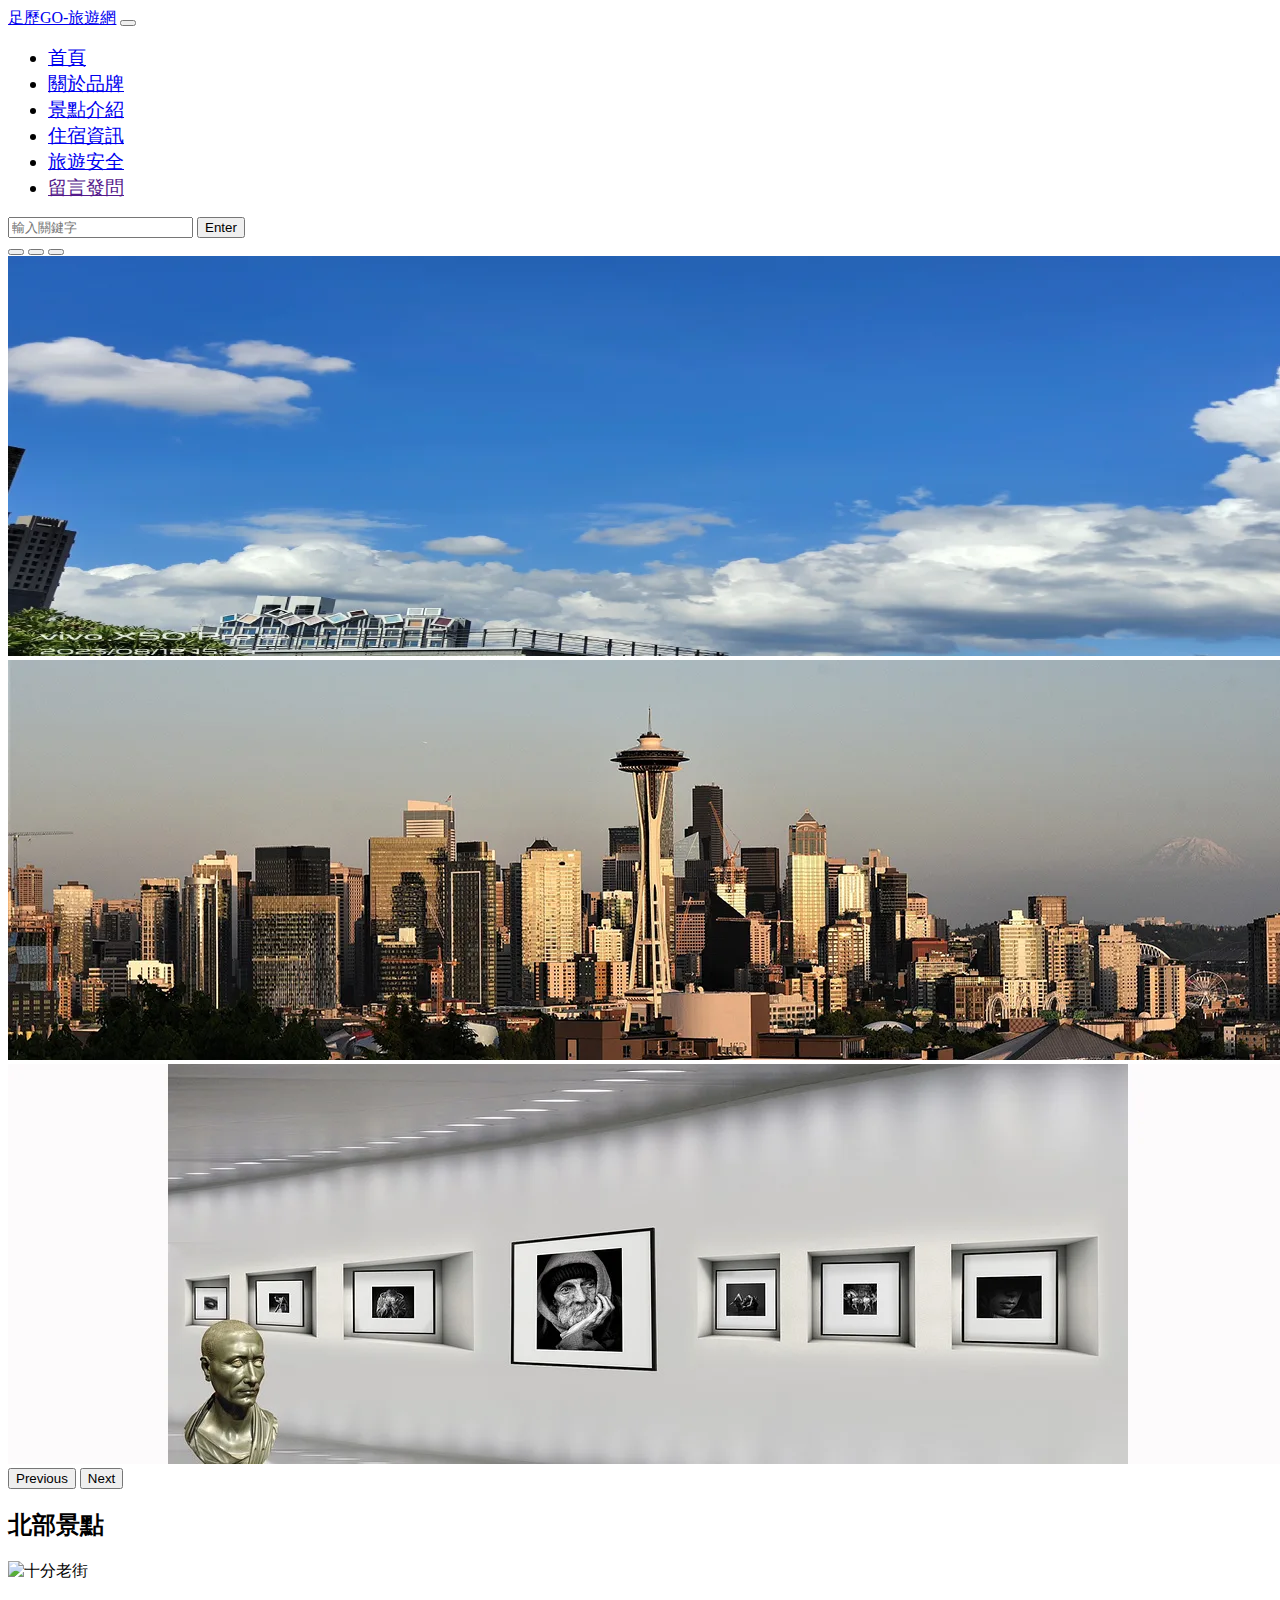
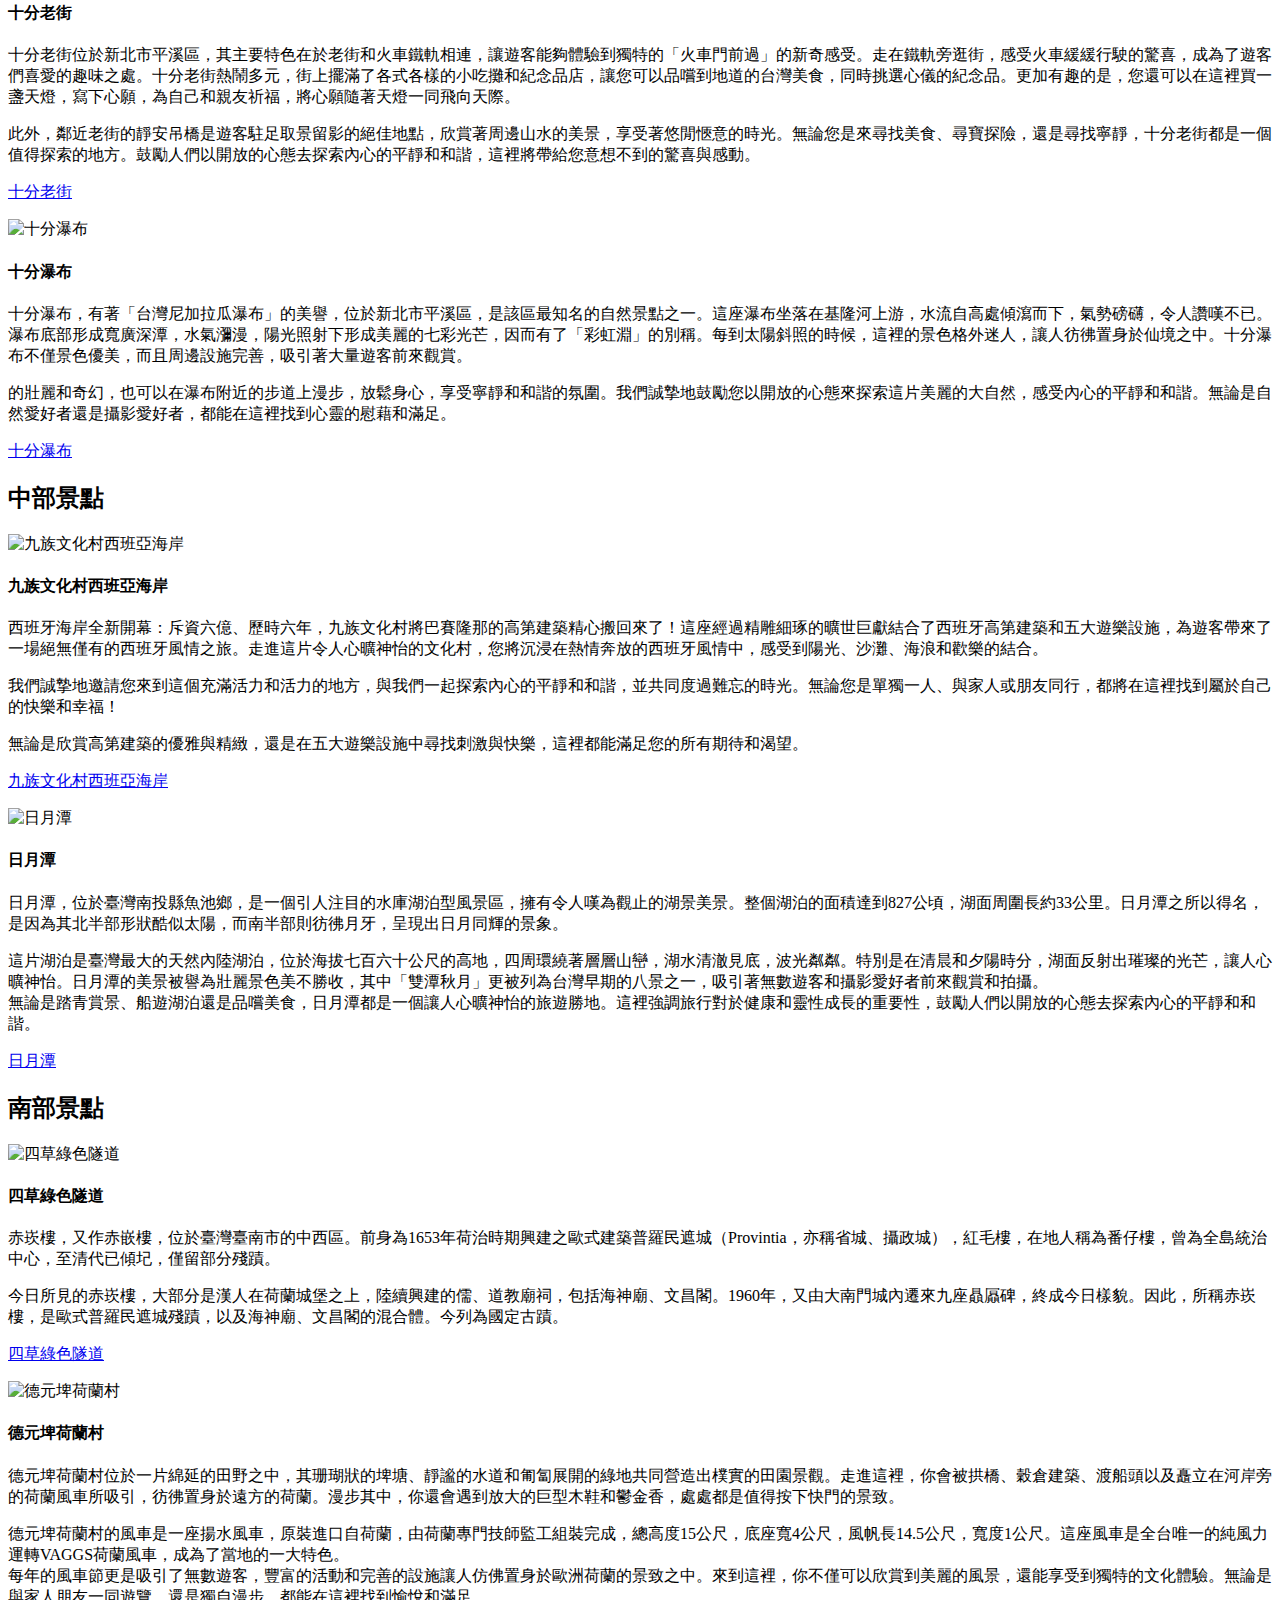
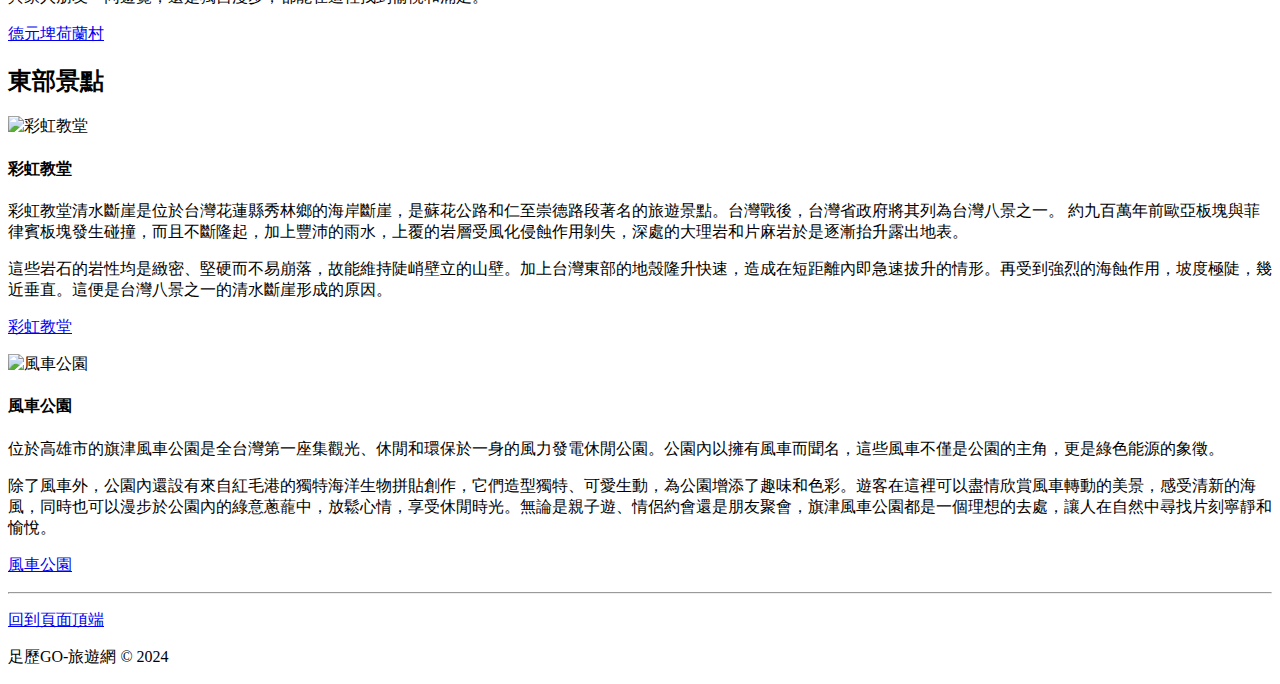
==== viewpoint.html @ d244ecb7 "Add files via upload" ====
<!doctype html>
<html lang="zh-Hant-TW">
  <head>
    <meta charset="utf-8">
    <meta name="viewport" content="width=device-width, initial-scale=1">
    <meta name="author" content="足歷GO-旅遊網,">
    <meta name="description" content="台灣的著名景點介紹, 包含北部, 中部, 南部, 東部四個地區, 如國立故宮博物院, 陽明山國家公園...等等知名景點">
    <meta name="generator" content="VisualStudioCode v1.75.1">
    <meta name="keywords" content="足歷Go-旅遊網, 國內旅遊,國外旅遊,十分老街, 旅遊, 飯店, 旅行社, 北部景點, 中部景點, 南部景點, 東部景點, 國立故宮博物院, 十分瀑布, 九族文化村西班亞海岸, 鹿港天后宮, 德元埤荷蘭村,彩虹教堂,風車公園,日月潭">
    <!-- favicon我的最愛(書籤)圖標 -->
    <link rel="shortcut.icon" href="/favicon.ico" type="image/x-icon"/>
    <link rel="icon" href="/favicon.ico" type="image/x-icon"/>
    <title>足歷GO-旅遊網-景點介紹</title>
    <link href="https://cdn.jsdelivr.net/npm/bootstrap@5.3.0-alpha1/dist/css/bootstrap.min.css" rel="stylesheet" integrity="sha384-GLhlTQ8iRABdZLl6O3oVMWSktQOp6b7In1Zl3/Jr59b6EGGoI1aFkw7cmDA6j6gD" crossorigin="anonymous">
    <link rel="stylesheet" href="css/custom.css">
  </head>
  <!-- Google tag (gtag.js) -->
  <script async src="https://www.googletagmanager.com/gtag/js?id=G-QY5QC4FC88"></script>
  <body>
    <header>
      <nav class="navbar navbar-expand-lg bg-dark navbar-dark">
        <div class="container-fluid">
          <a class="navbar-brand" href="index.html">足歷GO-旅遊網</a>
          <button class="navbar-toggler" type="button" data-bs-toggle="collapse" data-bs-target="#navbarSupportedContent" aria-controls="navbarSupportedContent" aria-expanded="false" aria-label="Toggle navigation">
            <span class="navbar-toggler-icon"></span>
          </button>
          <div class="collapse navbar-collapse" id="navbarSupportedContent">
            <ul class="navbar-nav me-auto mb-2 mb-lg-0">
              <li class="nav-item">
                <a class="nav-link" href="index.html">首頁</a>
              </li>
              <li class="nav-item">
                <a class="nav-link" href="about.html">關於品牌</a>
              </li>
              <li class="nav-item">
                <a class="nav-link active" aria-current="page" href="viewpoint.html">景點介紹</a>
              </li>
              <li class="nav-item">
                <a class="nav-link" href="hotel.html">住宿資訊</a>
              </li>
              <li class="nav-item">
                <a class="nav-link" href="safe.html">旅遊安全</a>
              </li>
              <li class="nav-item">
                <a class="nav-link" href="" target="_blank">留言發問</a>
              </li>
            </ul>
            <form class="d-flex" role="search">
              <input class="form-control me-2" type="search" placeholder="輸入關鍵字" aria-label="輸入關鍵字">
              <button class="btn btn-outline-success" type="submit">Enter</button>
            </form>
          </div>
        </div>
      </nav>
    </header>
    <main>
      <div id="carouselExampleIndicators" class="carousel slide">
        <div class="carousel-indicators">
          <button type="button" data-bs-target="#carouselExampleIndicators" data-bs-slide-to="0" class="active" aria-current="true" aria-label="Slide 1"></button>
          <button type="button" data-bs-target="#carouselExampleIndicators" data-bs-slide-to="1" aria-label="Slide 2"></button>
          <button type="button" data-bs-target="#carouselExampleIndicators" data-bs-slide-to="2" aria-label="Slide 3"></button>
        </div>
        <div class="carousel-inner">
          <div class="carousel-item active">
            <img src="images/index/New Project.webp" class="d-block w-100" alt="國立臺灣美術館" title="國立臺灣美術館" aria-label="國立臺灣美術館">
          </div>
          <div class="carousel-item">
            <img src="images/index/space-needle-8027331_1920-3.webp" class="d-block w-100" alt="彰化鹿港" title="彰化鹿港" aria-label="彰化鹿港">
          </div>
          <div class="carousel-item">
            <img src="images/index/art-gallery-4242219_960_720 (3).webp" class="d-block w-100" alt="國立故宮博物院的南部院區" title="國立故宮博物院的南部院區" aria-label="國立故宮博物院的南部院區">
          </div>
        </div>
        <button class="carousel-control-prev" type="button" data-bs-target="#carouselExampleIndicators" data-bs-slide="prev">
          <span class="carousel-control-prev-icon" aria-hidden="true"></span>
          <span class="visually-hidden">Previous</span>
        </button>
        <button class="carousel-control-next" type="button" data-bs-target="#carouselExampleIndicators" data-bs-slide="next">
          <span class="carousel-control-next-icon" aria-hidden="true"></span>
          <span class="visually-hidden">Next</span>
        </button>
      </div>
      <div class="container">
        <h2 class="alert alert-primary mt-5" role="alert">北部景點</h2>
        <div class="row">
            <div class="col-lg-6 mb-3">
                <div class="card">
                    <img src="images/viewpoint-3/3402-.webp" class="card-img-top" alt="十分老街" title="十分老街" aria-label="十分老街">
                    <div class="card-body">
                        <h4 class="card-title">十分老街</h4>
                        <p class="card-text">十分老街位於新北市平溪區，其主要特色在於老街和火車鐵軌相連，讓遊客能夠體驗到獨特的「火車門前過」的新奇感受。走在鐵軌旁逛街，感受火車緩緩行駛的驚喜，成為了遊客們喜愛的趣味之處。十分老街熱鬧多元，街上擺滿了各式各樣的小吃攤和紀念品店，讓您可以品嚐到地道的台灣美食，同時挑選心儀的紀念品。更加有趣的是，您還可以在這裡買一盞天燈，寫下心願，為自己和親友祈福，將心願隨著天燈一同飛向天際。 </p>
                        <p class="card-text">此外，鄰近老街的靜安吊橋是遊客駐足取景留影的絕佳地點，欣賞著周邊山水的美景，享受著悠閒愜意的時光。無論您是來尋找美食、尋寶探險，還是尋找寧靜，十分老街都是一個值得探索的地方。鼓勵人們以開放的心態去探索內心的平靜和和諧，這裡將帶給您意想不到的驚喜與感動。</p>
                        <p class="text-end"><a href="https://newtaipei.travel/zh-tw/attractions/detail/110037" target="_blank" class="btn btn-info" role="button">十分老街</a></p>
                    </div>
                </div>
            </div>
            <div class="col-lg-6 mb-3">
                <div class="card">
                    <img src="images/viewpoint-3/3401-.webp" class="card-img-top" alt="十分瀑布" title="十分瀑布" aria-label="十分瀑布">
                    <div class="card-body">
                        <h4 class="card-title">十分瀑布</h4>
                        <p class="card-text">十分瀑布，有著「台灣尼加拉瓜瀑布」的美譽，位於新北市平溪區，是該區最知名的自然景點之一。這座瀑布坐落在基隆河上游，水流自高處傾瀉而下，氣勢磅礴，令人讚嘆不已。瀑布底部形成寬廣深潭，水氣瀰漫，陽光照射下形成美麗的七彩光芒，因而有了「彩虹淵」的別稱。每到太陽斜照的時候，這裡的景色格外迷人，讓人彷彿置身於仙境之中。十分瀑布不僅景色優美，而且周邊設施完善，吸引著大量遊客前來觀賞。</p>
                        <p class="card-text">的壯麗和奇幻，也可以在瀑布附近的步道上漫步，放鬆身心，享受寧靜和和諧的氛圍。我們誠摯地鼓勵您以開放的心態來探索這片美麗的大自然，感受內心的平靜和和諧。無論是自然愛好者還是攝影愛好者，都能在這裡找到心靈的慰藉和滿足。</p>
                        <p class="text-end"><a href="https://newtaipei.travel/zh-tw/Attractions/Detail/109612" target="_blank" class="btn btn-info" role="button">十分瀑布</a></p>
                    </div>
                </div>
            </div>
        </div>
        <h2 class="alert alert-success mt-5" role="alert">中部景點</h2>
        <div class="row">
            <div class="col-lg-6 mb-3">
                <div class="card">
                    <img src="images/viewpoint-3/34111-.webp" class="card-img-top" alt="九族文化村西班亞海岸" title="九族文化村西班亞海岸" aria-label="九族文化村西班亞海岸">
                    <div class="card-body">
                      <h4 class="card-title">九族文化村西班亞海岸</h4>
                      <p class="card-text">西班牙海岸全新開幕：斥資六億、歷時六年，九族文化村將巴賽隆那的高第建築精心搬回來了！這座經過精雕細琢的曠世巨獻結合了西班牙高第建築和五大遊樂設施，為遊客帶來了一場絕無僅有的西班牙風情之旅。走進這片令人心曠神怡的文化村，您將沉浸在熱情奔放的西班牙風情中，感受到陽光、沙灘、海浪和歡樂的結合。</p>
                      <p class="card-text">我們誠摯地邀請您來到這個充滿活力和活力的地方，與我們一起探索內心的平靜和和諧，並共同度過難忘的時光。無論您是單獨一人、與家人或朋友同行，都將在這裡找到屬於自己的快樂和幸福！</p>
                      <p class="card-text">無論是欣賞高第建築的優雅與精緻，還是在五大遊樂設施中尋找刺激與快樂，這裡都能滿足您的所有期待和渴望。</p>
                      <p class="text-end"><a href="https://www.nine.com.tw/" target="_blank" class="btn btn-success" role="button">九族文化村西班亞海岸</a></p>
                    </div>
                </div>
            </div>
            <div class="col-lg-6 mb-3">
                <div class="card">
                  <img src="images/viewpoint-3/3413-.webp" class="card-img-top" alt="日月潭" title="日月潭" aria-label="日月潭">
                  <div class="card-body">
                    <h4 class="card-title">日月潭</h4>
                    <p class="card-text">日月潭，位於臺灣南投縣魚池鄉，是一個引人注目的水庫湖泊型風景區，擁有令人嘆為觀止的湖景美景。整個湖泊的面積達到827公頃，湖面周圍長約33公里。日月潭之所以得名，是因為其北半部形狀酷似太陽，而南半部則彷彿月牙，呈現出日月同輝的景象。</p>
                    <p>這片湖泊是臺灣最大的天然內陸湖泊，位於海拔七百六十公尺的高地，四周環繞著層層山巒，湖水清澈見底，波光粼粼。特別是在清晨和夕陽時分，湖面反射出璀璨的光芒，讓人心曠神怡。日月潭的美景被譽為壯麗景色美不勝收，其中「雙潭秋月」更被列為台灣早期的八景之一，吸引著無數遊客和攝影愛好者前來觀賞和拍攝。<br>無論是踏青賞景、船遊湖泊還是品嚐美食，日月潭都是一個讓人心曠神怡的旅遊勝地。這裡強調旅行對於健康和靈性成長的重要性，鼓勵人們以開放的心態去探索內心的平靜和和諧。</p>
                    <p class="text-end"><a href="https://www.sunmoonlake.gov.tw/zh-tw" target="_blank" class="btn btn-success" role="button">日月潭</a></p>
                    </div>
                </div>
            </div>
        </div>
        <h2 class="alert alert-danger mt-5" role="alert">南部景點</h2>
        <div class="row">
            <div class="col-lg-6">
                <div class="card">
                <img src="images/viewpoint-3/3434-1-.webp" class="card-img-top" alt="四草綠色隧道" title="四草綠色隧道" aria-label="四草綠色隧道">
                <div class="card-body">
                    <h4 class="card-title">四草綠色隧道</h4>
                    <p class="card-text">赤崁樓，又作赤嵌樓，位於臺灣臺南市的中西區。前身為1653年荷治時期興建之歐式建築普羅民遮城（Provintia，亦稱省城、攝政城），紅毛樓，在地人稱為番仔樓，曾為全島統治中心，至清代已傾圮，僅留部分殘蹟。</p>
                    <p class="card-text">今日所見的赤崁樓，大部分是漢人在荷蘭城堡之上，陸續興建的儒、道教廟祠，包括海神廟、文昌閣。1960年，又由大南門城內遷來九座贔屭碑，終成今日樣貌。因此，所稱赤崁樓，是歐式普羅民遮城殘蹟，以及海神廟、文昌閣的混合體。今列為國定古蹟。</p>
                    <p class="text-end"><a href="https://www." target="_blank" class="btn btn-danger" role="button">四草綠色隧道</a></p>
                </div>
                </div>
            </div>
            <div class="col-lg-6">
                <div class="card">
                <img src="images/viewpoint-3/3433-1.webp" class="card-img-top" alt="德元埤荷蘭村" title="德元埤荷蘭村" aria-label="德元埤荷蘭村">
                <div class="card-body">
                    <h4 class="card-title">德元埤荷蘭村</h4>
                    <p class="card-text">德元埤荷蘭村位於一片綿延的田野之中，其珊瑚狀的埤塘、靜謐的水道和匍匐展開的綠地共同營造出樸實的田園景觀。走進這裡，你會被拱橋、穀倉建築、渡船頭以及矗立在河岸旁的荷蘭風車所吸引，彷彿置身於遠方的荷蘭。漫步其中，你還會遇到放大的巨型木鞋和鬱金香，處處都是值得按下快門的景致。</p>
                    <p class="card-text">德元埤荷蘭村的風車是一座揚水風車，原裝進口自荷蘭，由荷蘭專門技師監工組裝完成，總高度15公尺，底座寬4公尺，風帆長14.5公尺，寬度1公尺。這座風車是全台唯一的純風力運轉VAGGS荷蘭風車，成為了當地的一大特色。<br>每年的風車節更是吸引了無數遊客，豐富的活動和完善的設施讓人仿佛置身於歐洲荷蘭的景致之中。來到這裡，你不僅可以欣賞到美麗的風景，還能享受到獨特的文化體驗。無論是與家人朋友一同遊覽，還是獨自漫步，都能在這裡找到愉悅和滿足。
                    </p>
                    <p class="text-end"><a href="https://www.twtainan.net/zh-tw/attractions/detail/520" target="_blank" class="btn btn-danger" role="button">德元埤荷蘭村</a></p>
                </div>
                </div>
            </div>
        </div>
        <h2 class="alert alert-warning mt-5" role="alert">東部景點</h2>
        <div class="row">
            <div class="col-lg-6">
                <div class="card">
                    <img src="images/viewpoint-3/3421.webp" class="card-img-top" alt="彩虹教堂" title="彩虹教堂" aria-label="彩虹教堂">
                    <div class="card-body">
                      <h4 class="card-title">彩虹教堂</h4>
                      <p class="card-text"><span class="text-orange">彩虹教堂</span>清水斷崖是位於台灣花蓮縣秀林鄉的海岸斷崖，是蘇花公路和仁至崇德路段著名的旅遊景點。台灣戰後，台灣省政府將其列為台灣八景之一。 約九百萬年前歐亞板塊與菲律賓板塊發生碰撞，而且不斷隆起，加上豐沛的雨水，上覆的岩層受風化侵蝕作用剝失，深處的大理岩和片麻岩於是逐漸抬升露出地表。</p>
                      <p class="card-text">這些岩石的岩性均是緻密、堅硬而不易崩落，故能維持陡峭壁立的山壁。加上台灣東部的地殼隆升快速，造成在短距離內即急速拔升的情形。再受到強烈的海蝕作用，坡度極陡，幾近垂直。這便是台灣八景之一的清水斷崖形成的原因。</p>
                      <p class="text-end"><a href="https://www." target="_blank" class="btn btn-warning" role="button">彩虹教堂</a></p>
                    </div>
                </div>
            </div>
            <div class="col-lg-6">
                <div class="card">
                    <img src="images/viewpoint-3/3422-.webp" class="card-img-top" alt="風車公園" title="風車公園" aria-label="風車公園">
                    <div class="card-body">
                      <h4 class="card-title">風車公園</h4>
                      <p class="card-text">位於高雄市的旗津風車公園是全台灣第一座集觀光、休閒和環保於一身的風力發電休閒公園。公園內以擁有風車而聞名，這些風車不僅是公園的主角，更是綠色能源的象徵。</p>
                      <p class="card-text">除了風車外，公園內還設有來自紅毛港的獨特海洋生物拼貼創作，它們造型獨特、可愛生動，為公園增添了趣味和色彩。遊客在這裡可以盡情欣賞風車轉動的美景，感受清新的海風，同時也可以漫步於公園內的綠意蔥蘢中，放鬆心情，享受休閒時光。無論是親子遊、情侶約會還是朋友聚會，旗津風車公園都是一個理想的去處，讓人在自然中尋找片刻寧靜和愉悅。</p>
                      <p class="text-end"><a href="https://khh.travel/zh-tw/attractions/detail/231" target="_blank" class="btn btn-warning" role="button">風車公園</a></p>
                    </div>
                </div>
            </div>
        </div>
        <hr>
      </div>
      <footer class="container">
        <p class="float-end"><a href="#top">回到頁面頂端</a></p>
        <p>足歷GO-旅遊網 &copy; 2024</p>
      </footer>
    </main>
    <script src="https://cdn.jsdelivr.net/npm/bootstrap@5.3.2/dist/js/bootstrap.bundle.min.js" integrity="sha384-C6RzsynM9kWDrMNeT87bh95OGNyZPhcTNXj1NW7RuBCsyN/o0jlpcV8Qyq46cDfL" crossorigin="anonymous"></script>
  </body>
</html>
---- css/custom.css ----
@import url('https://fonts.googleapis.com/css2?family=Noto+Sans+TC:wght@100..900&display=swap');


:root,
[data-bs-theme=dark]{
--bs-dark-rgb:0,40,80;
}


html {font-size: 16px;}

body{
    font-family:微軟正黑體 "Noto Sans TC", sans-serif;
}




li {font-size:1.2rem;}
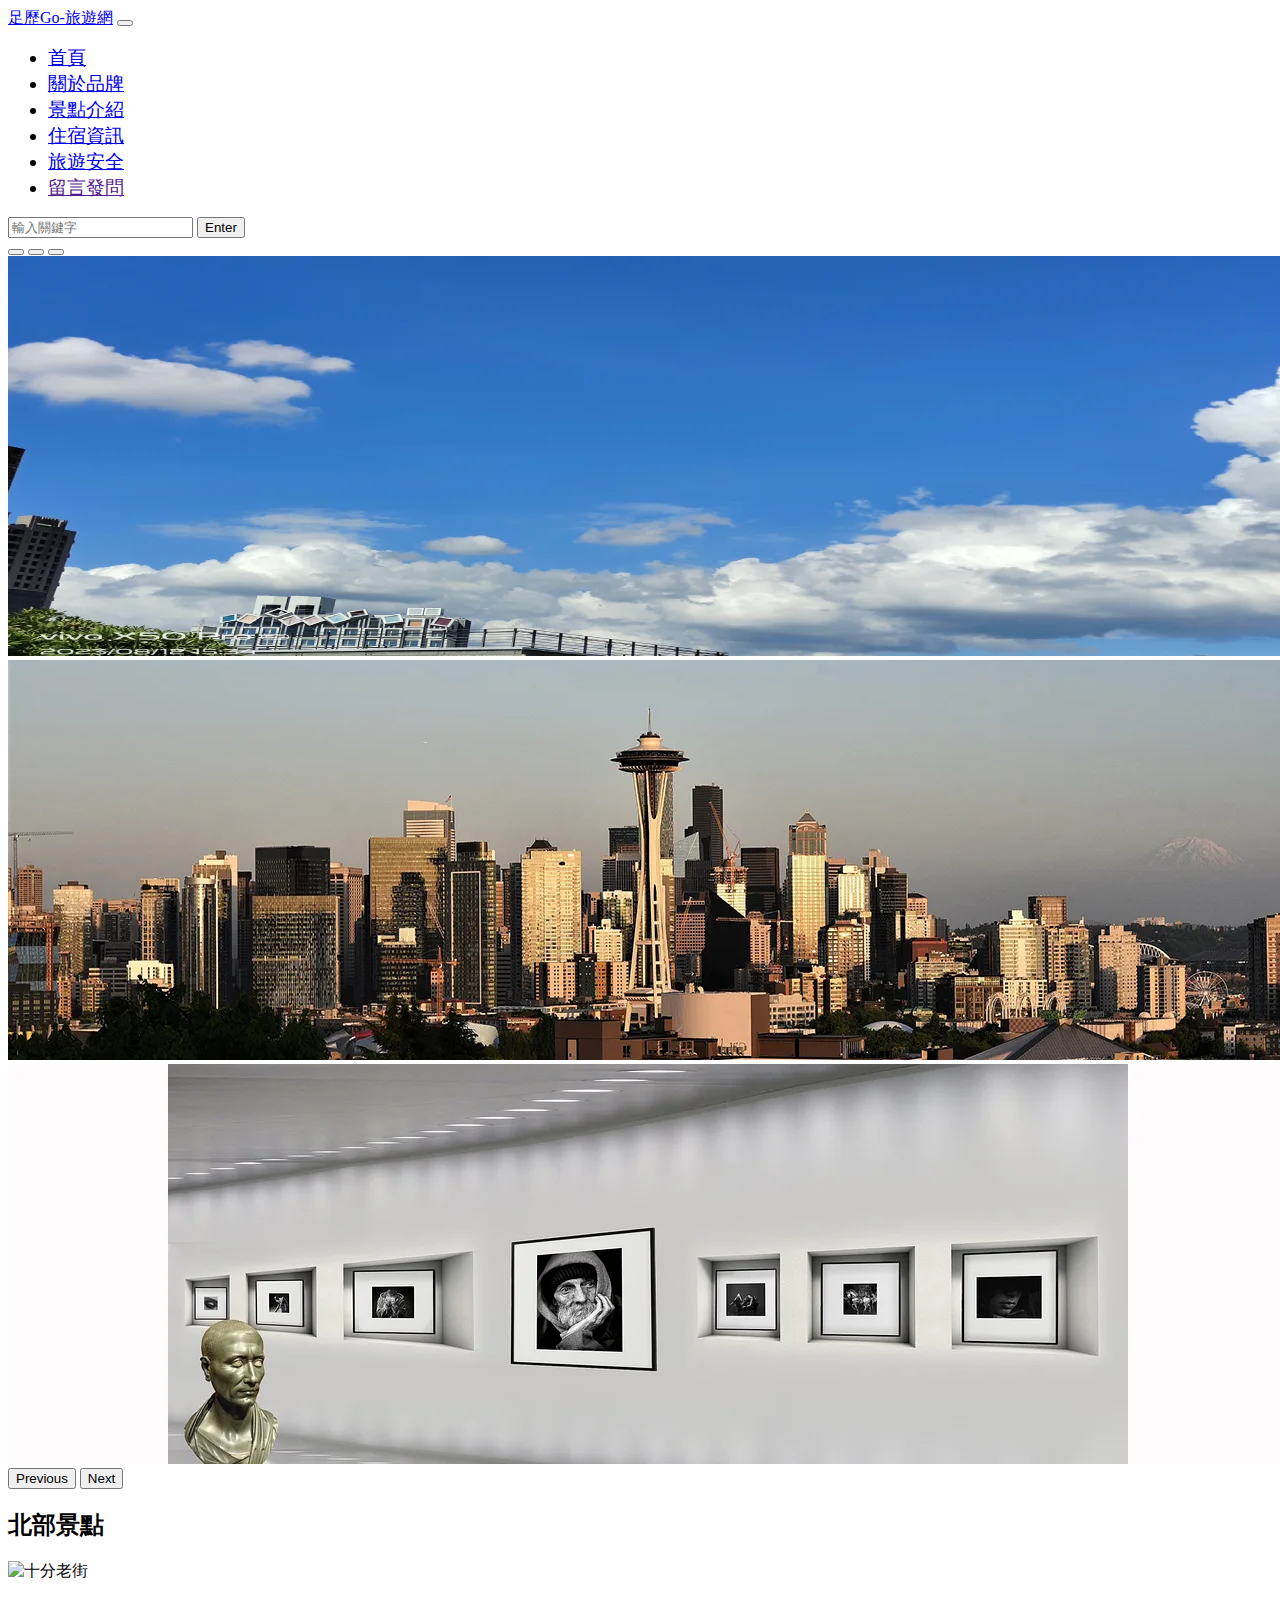
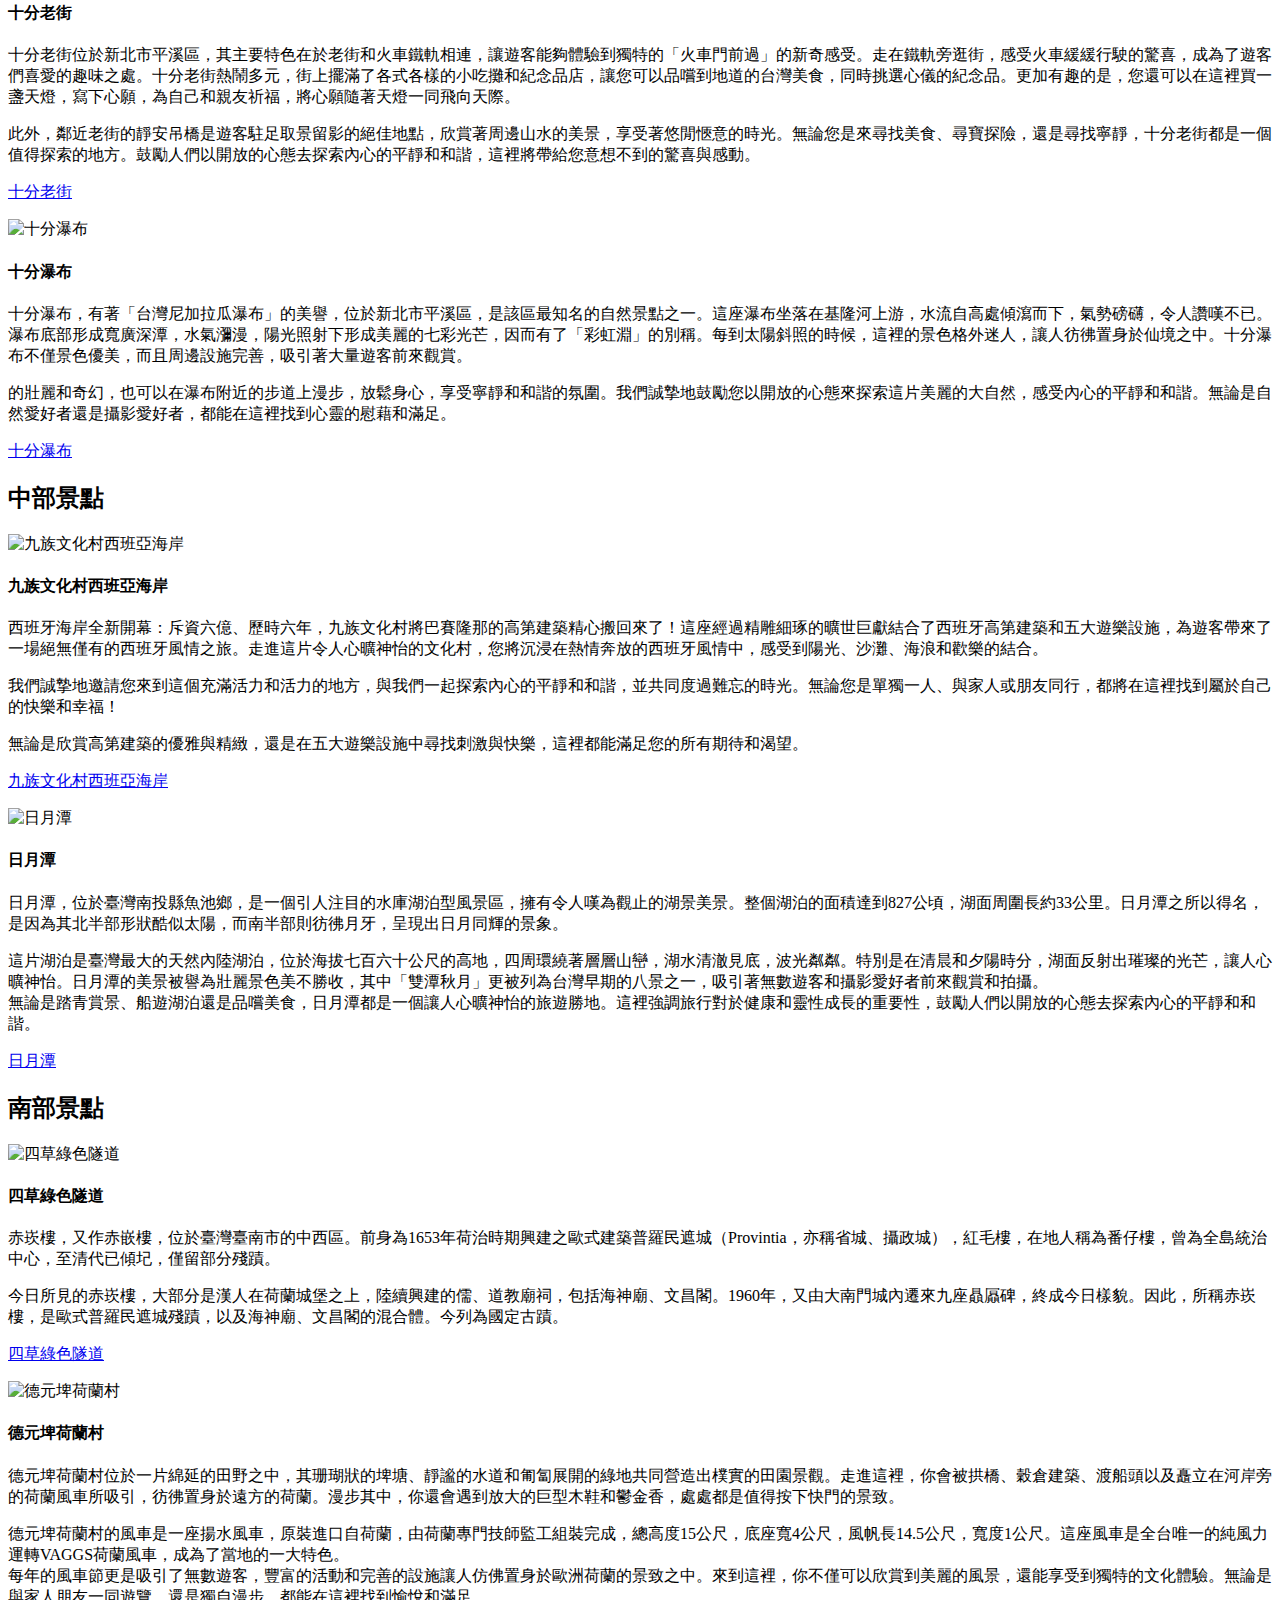
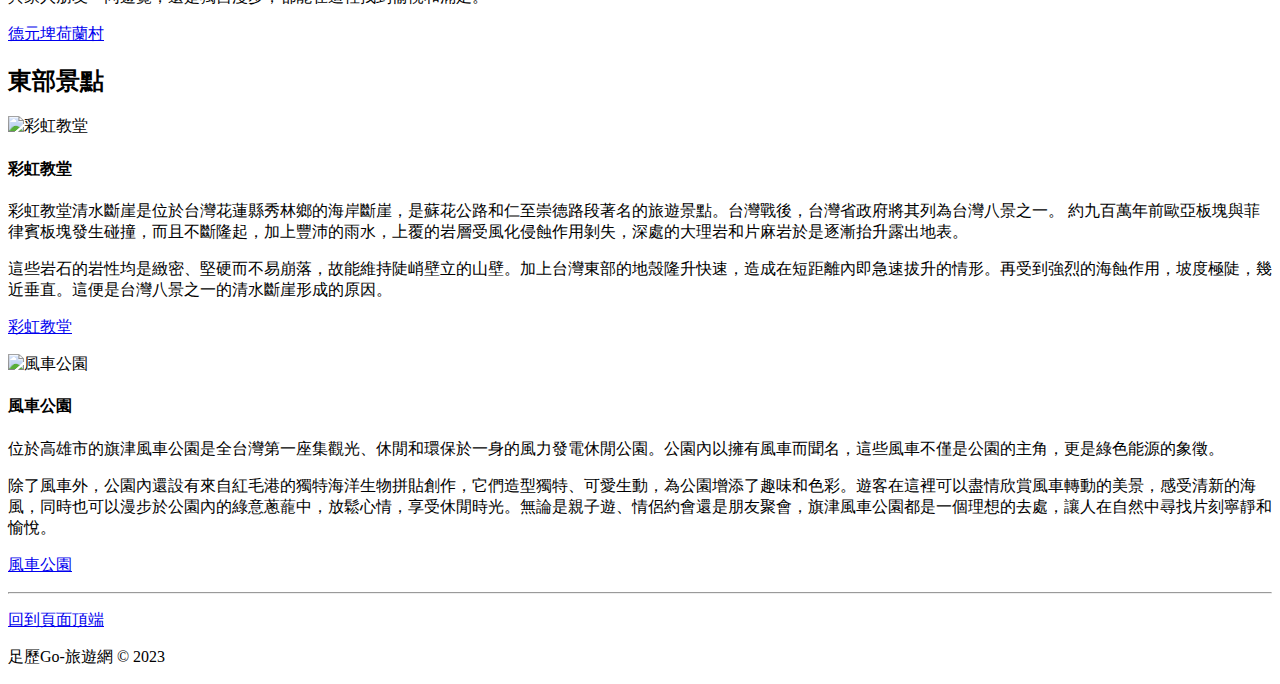
==== commit 278013ce: "Add files via upload" ====
--- a/viewpoint.html
+++ b/viewpoint.html
@@ -3,16 +3,17 @@
   <head>
     <meta charset="utf-8">
     <meta name="viewport" content="width=device-width, initial-scale=1">
-    <meta name="author" content="足歷GO-旅遊網,">
+    <meta name="author" content="足歷Go-旅遊網,">
     <meta name="description" content="台灣的著名景點介紹, 包含北部, 中部, 南部, 東部四個地區, 如國立故宮博物院, 陽明山國家公園...等等知名景點">
     <meta name="generator" content="VisualStudioCode v1.75.1">
     <meta name="keywords" content="足歷Go-旅遊網, 國內旅遊,國外旅遊,十分老街, 旅遊, 飯店, 旅行社, 北部景點, 中部景點, 南部景點, 東部景點, 國立故宮博物院, 十分瀑布, 九族文化村西班亞海岸, 鹿港天后宮, 德元埤荷蘭村,彩虹教堂,風車公園,日月潭">
     <!-- favicon我的最愛(書籤)圖標 -->
     <link rel="shortcut.icon" href="/favicon.ico" type="image/x-icon"/>
     <link rel="icon" href="/favicon.ico" type="image/x-icon"/>
-    <title>足歷GO-旅遊網-景點介紹</title>
-    <link href="https://cdn.jsdelivr.net/npm/bootstrap@5.3.0-alpha1/dist/css/bootstrap.min.css" rel="stylesheet" integrity="sha384-GLhlTQ8iRABdZLl6O3oVMWSktQOp6b7In1Zl3/Jr59b6EGGoI1aFkw7cmDA6j6gD" crossorigin="anonymous">
+    <title>足歷Go-旅遊網-景點介紹</title>
+    <link href="https://cdn.jsdelivr.net/npm/bootstrap@5.3.2/dist/css/bootstrap.min.css" rel="stylesheet" integrity="sha384-T3c6CoIi6uLrA9TneNEoa7RxnatzjcDSCmG1MXxSR1GAsXEV/Dwwykc2MPK8M2HN" crossorigin="anonymous">
     <link rel="stylesheet" href="css/custom.css">
+
   </head>
   <!-- Google tag (gtag.js) -->
   <script async src="https://www.googletagmanager.com/gtag/js?id=G-QY5QC4FC88"></script>
@@ -20,7 +21,7 @@
     <header>
       <nav class="navbar navbar-expand-lg bg-dark navbar-dark">
         <div class="container-fluid">
-          <a class="navbar-brand" href="index.html">足歷GO-旅遊網</a>
+          <a class="navbar-brand" href="index.html">足歷Go-旅遊網</a>
           <button class="navbar-toggler" type="button" data-bs-toggle="collapse" data-bs-target="#navbarSupportedContent" aria-controls="navbarSupportedContent" aria-expanded="false" aria-label="Toggle navigation">
             <span class="navbar-toggler-icon"></span>
           </button>
@@ -42,7 +43,7 @@
                 <a class="nav-link" href="safe.html">旅遊安全</a>
               </li>
               <li class="nav-item">
-                <a class="nav-link" href="" target="_blank">留言發問</a>
+                <a class="nav-link" href="" target="#">留言發問</a>
               </li>
             </ul>
             <form class="d-flex" role="search">
@@ -187,7 +188,7 @@
       </div>
       <footer class="container">
         <p class="float-end"><a href="#top">回到頁面頂端</a></p>
-        <p>足歷GO-旅遊網 &copy; 2024</p>
+        <p>足歷Go-旅遊網 &copy; 2023</p>
       </footer>
     </main>
     <script src="https://cdn.jsdelivr.net/npm/bootstrap@5.3.2/dist/js/bootstrap.bundle.min.js" integrity="sha384-C6RzsynM9kWDrMNeT87bh95OGNyZPhcTNXj1NW7RuBCsyN/o0jlpcV8Qyq46cDfL" crossorigin="anonymous"></script>
